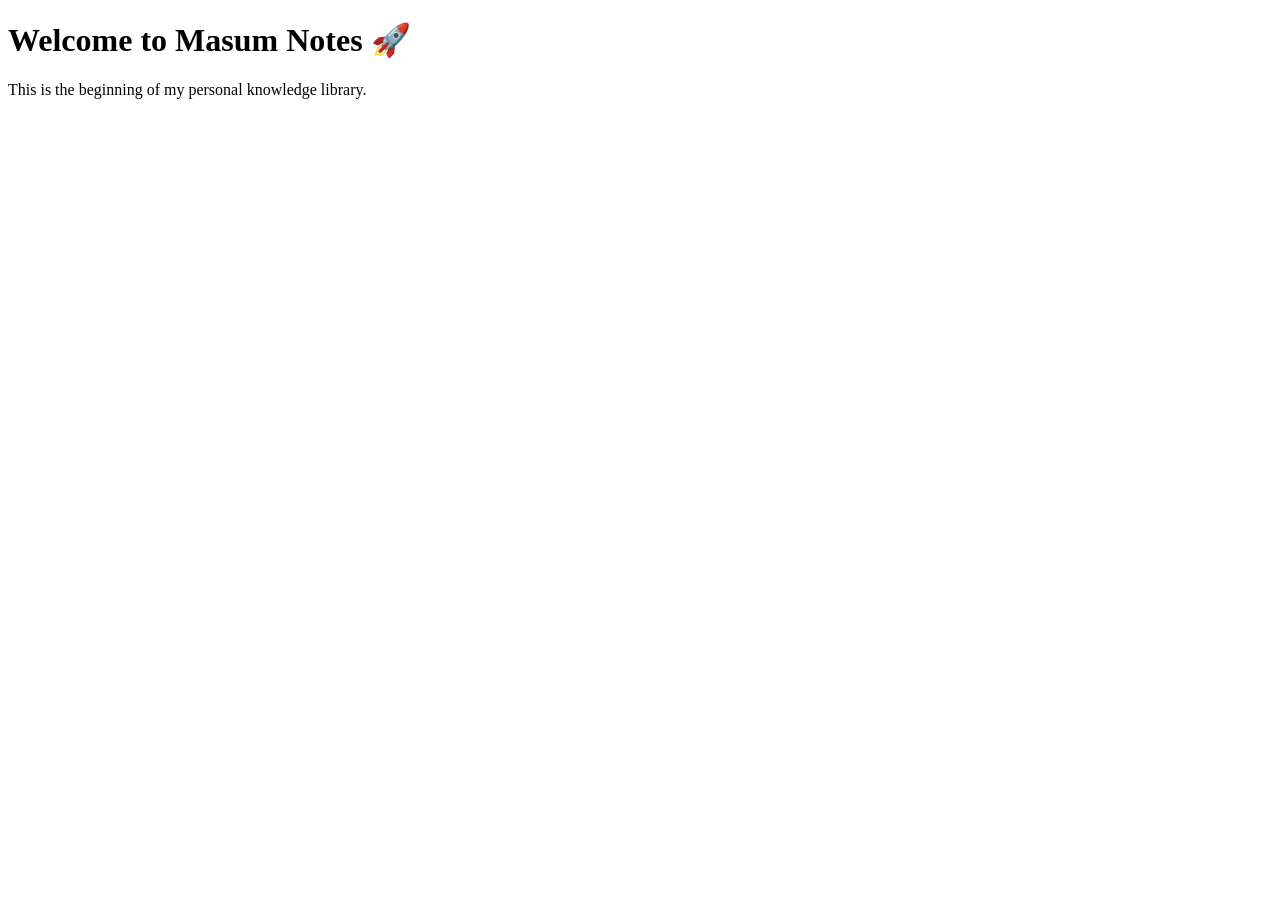
==== index.html @ 8c5583c9 "Add initial HTML structure for Masum Notes" ====
<!DOCTYPE html>
<html lang="en">
<head>
  <meta charset="UTF-8">
  <meta name="viewport" content="width=device-width, initial-scale=1.0">
  <title>Masum Notes</title>
</head>
<body>
  <h1>Welcome to Masum Notes 🚀</h1>
  <p>This is the beginning of my personal knowledge library.</p>
</body>
</html>
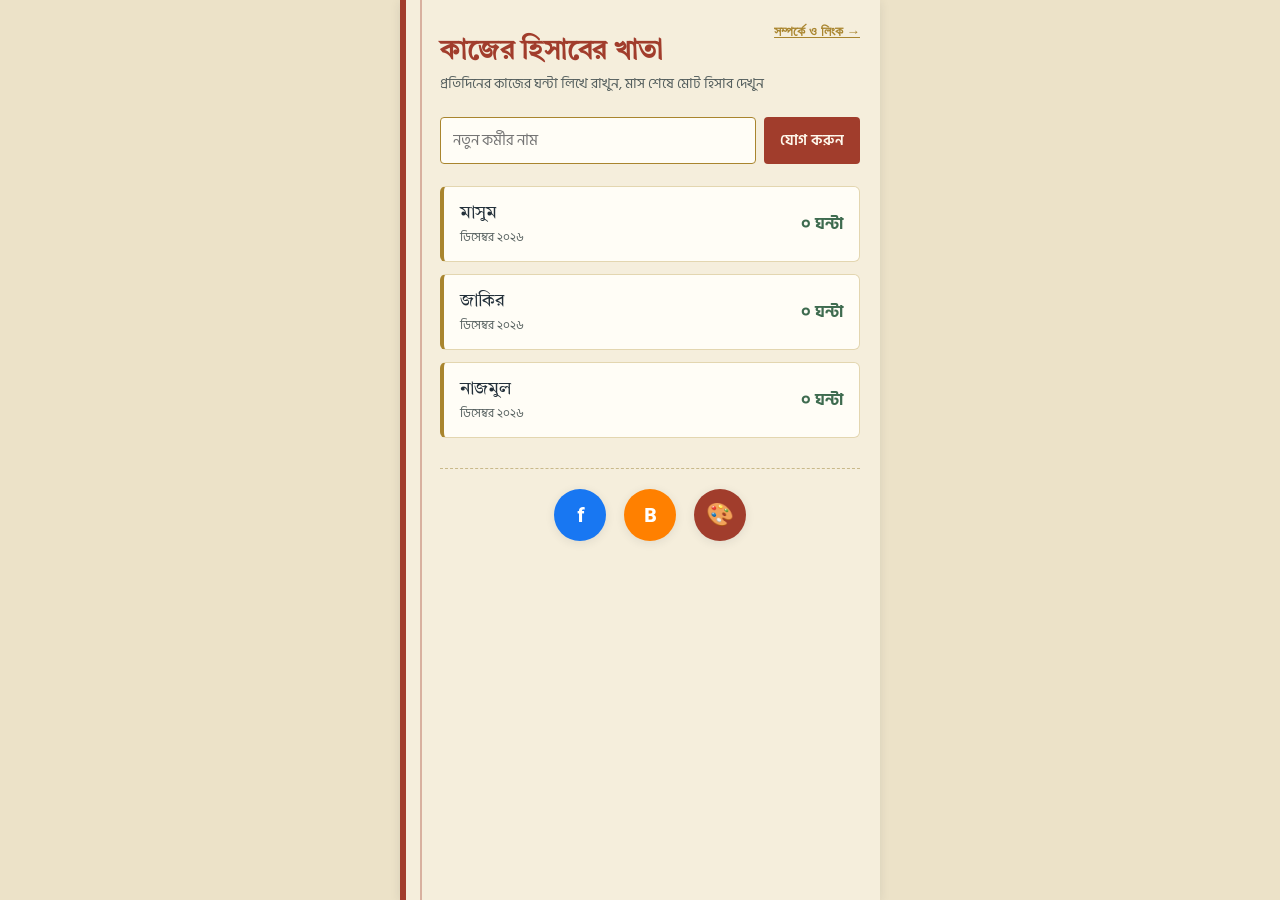
==== commit bae1fc8b: "My first website code।" ====
--- a/index.html
+++ b/index.html
@@ -1,12 +1,794 @@
 <!DOCTYPE html>
-<html lang="en">
+<html lang="bn">
 <head>
-  <meta charset="UTF-8">
-  <meta name="viewport" content="width=device-width, initial-scale=1.0">
-  <title>Masum Notes</title>
+<meta charset="UTF-8">
+<meta name="viewport" content="width=device-width, initial-scale=1.0">
+<title>কাজের হিসাবের খাতা</title>
+<link rel="preconnect" href="https://fonts.googleapis.com">
+<link href="https://fonts.googleapis.com/css2?family=Tiro+Bangla&family=Hind+Siliguri:wght@400;500;600;700&display=swap" rel="stylesheet">
+<style>
+  :root{
+    --paper: #F5EEDC;
+    --paper-dark: #ECE2C8;
+    --margin-red: #A13D2C;
+    --ink: #23303A;
+    --ink-soft: #56605F;
+    --gold: #A9852E;
+    --present: #3E6B4F;
+    --leave: #9A8F7A;
+    --card-shadow: 0 2px 10px rgba(35,48,58,0.10);
+  }
+  *{box-sizing:border-box;}
+  body{
+    margin:0;
+    background:var(--paper-dark);
+    font-family:'Hind Siliguri', sans-serif;
+    color:var(--ink);
+    min-height:100vh;
+  }
+  .page{
+    max-width:480px;
+    margin:0 auto;
+    min-height:100vh;
+    background:var(--paper);
+    position:relative;
+    padding:24px 20px 60px 34px;
+    border-left:6px solid var(--margin-red);
+    box-shadow:var(--card-shadow);
+  }
+  .page::before{
+    content:"";
+    position:absolute;
+    left:14px; top:0; bottom:0;
+    width:2px;
+    background:var(--margin-red);
+    opacity:0.35;
+  }
+  h1{
+    font-family:'Tiro Bangla', serif;
+    font-size:1.7rem;
+    color:var(--margin-red);
+    margin:0 0 2px 0;
+    letter-spacing:0.3px;
+  }
+  .subtitle{
+    font-size:0.85rem;
+    color:var(--ink-soft);
+    margin-bottom:22px;
+  }
+  .add-worker{
+    display:flex;
+    gap:8px;
+    margin-bottom:22px;
+  }
+  .add-worker input{
+    flex:1;
+    padding:10px 12px;
+    border:1px solid var(--gold);
+    border-radius:4px;
+    background:#fffdf6;
+    font-family:'Hind Siliguri', sans-serif;
+    font-size:0.95rem;
+    color:var(--ink);
+  }
+  .add-worker button, .primary-btn{
+    background:var(--margin-red);
+    color:#fff8ec;
+    border:none;
+    border-radius:4px;
+    padding:10px 16px;
+    font-family:'Hind Siliguri', sans-serif;
+    font-weight:600;
+    font-size:0.95rem;
+    cursor:pointer;
+  }
+  .add-worker button:active, .primary-btn:active{ opacity:0.85; }
+
+  .worker-card{
+    display:flex;
+    justify-content:space-between;
+    align-items:center;
+    background:#fffdf6;
+    border:1px solid #e3d6b0;
+    border-left:4px solid var(--gold);
+    border-radius:6px;
+    padding:14px 16px;
+    margin-bottom:12px;
+    cursor:pointer;
+  }
+  .worker-card .name{
+    font-family:'Tiro Bangla', serif;
+    font-size:1.15rem;
+    color:var(--ink);
+  }
+  .worker-card .total{
+    font-weight:700;
+    color:var(--present);
+    font-size:1rem;
+  }
+  .worker-card .month-label{
+    font-size:0.75rem;
+    color:var(--ink-soft);
+    display:block;
+    margin-top:2px;
+  }
+  .empty-note{
+    text-align:center;
+    color:var(--ink-soft);
+    font-size:0.9rem;
+    padding:30px 10px;
+    border:1px dashed #c9b98a;
+    border-radius:6px;
+  }
+
+  /* detail view */
+  .back-btn{
+    background:none;
+    border:none;
+    color:var(--margin-red);
+    font-size:0.9rem;
+    font-weight:600;
+    cursor:pointer;
+    padding:0 0 16px 0;
+  }
+  .detail-header{
+    font-family:'Tiro Bangla', serif;
+    font-size:1.5rem;
+    color:var(--ink);
+    margin-bottom:2px;
+  }
+  .stamp{
+    display:inline-block;
+    border:2px solid var(--present);
+    color:var(--present);
+    padding:8px 14px;
+    border-radius:6px;
+    font-weight:700;
+    font-size:1.05rem;
+    transform:rotate(-1.5deg);
+    margin:14px 0 22px 0;
+    background:rgba(62,107,79,0.06);
+  }
+  .entry-form{
+    display:flex;
+    gap:8px;
+    align-items:center;
+    margin-bottom:18px;
+    flex-wrap:wrap;
+    background:#fffdf6;
+    border:1px solid #e3d6b0;
+    padding:12px;
+    border-radius:6px;
+  }
+  .entry-form input[type="date"], .entry-form input[type="number"]{
+    padding:9px 10px;
+    border:1px solid var(--gold);
+    border-radius:4px;
+    font-family:'Hind Siliguri', sans-serif;
+    background:#fff;
+    font-size:0.9rem;
+  }
+  .entry-form input[type="number"]{ width:80px; }
+  .entry-form label{
+    display:flex;
+    align-items:center;
+    gap:5px;
+    font-size:0.85rem;
+    color:var(--ink-soft);
+  }
+  .entries-list{ list-style:none; padding:0; margin:0; }
+  .entries-list li{
+    display:flex;
+    justify-content:space-between;
+    align-items:center;
+    padding:10px 0;
+    border-bottom:1px dotted #c9b98a;
+    font-size:0.95rem;
+  }
+  .entries-list .date{ color:var(--ink-soft); }
+  .entries-list .hours{ font-weight:600; color:var(--present); }
+  .entries-list .leave-tag{ font-weight:600; color:var(--leave); font-style:italic; }
+  .del-btn{
+    background:none; border:none; color:#b1493c; font-size:0.8rem; cursor:pointer; margin-left:10px;
+  }
+  .month-nav{
+    display:flex; justify-content:space-between; align-items:center; margin-bottom:10px;
+  }
+  .month-nav button{
+    background:none; border:1px solid var(--gold); color:var(--gold); border-radius:4px; padding:4px 10px; cursor:pointer;
+  }
+  .month-nav span{ font-weight:600; }
+
+  .bulk-box{
+    background:#fffdf6;
+    border:1px solid #e3d6b0;
+    border-radius:6px;
+    padding:12px;
+    margin-bottom:18px;
+  }
+  .bulk-box summary{
+    cursor:pointer;
+    font-weight:600;
+    color:var(--gold);
+    font-size:0.9rem;
+  }
+  .bulk-box textarea{
+    width:100%;
+    min-height:110px;
+    margin-top:10px;
+    padding:10px;
+    border:1px solid var(--gold);
+    border-radius:4px;
+    font-family:'Hind Siliguri', sans-serif;
+    font-size:0.9rem;
+    resize:vertical;
+  }
+  .bulk-hint{
+    font-size:0.78rem;
+    color:var(--ink-soft);
+    margin:8px 0 10px 0;
+    line-height:1.5;
+  }
+  .bulk-result{
+    font-size:0.85rem;
+    margin-top:8px;
+    color:var(--present);
+  }
+
+  .top-links{
+    display:flex;
+    justify-content:flex-end;
+    margin-bottom:-6px;
+  }
+  .top-links button{
+    background:none;
+    border:none;
+    color:var(--gold);
+    font-size:0.85rem;
+    font-weight:600;
+    cursor:pointer;
+    text-decoration:underline;
+    padding:0;
+  }
+  .about-bio{
+    width:100%;
+    min-height:90px;
+    padding:10px;
+    border:1px solid var(--gold);
+    border-radius:4px;
+    font-family:'Hind Siliguri', sans-serif;
+    font-size:0.95rem;
+    resize:vertical;
+    margin-bottom:20px;
+    background:#fffdf6;
+  }
+  .link-row{
+    display:flex;
+    gap:8px;
+    align-items:center;
+    margin-bottom:10px;
+  }
+  .link-row input{
+    padding:9px 10px;
+    border:1px solid var(--gold);
+    border-radius:4px;
+    font-family:'Hind Siliguri', sans-serif;
+    font-size:0.9rem;
+    background:#fffdf6;
+  }
+  .link-row .label-input{ width:34%; }
+  .link-row .url-input{ flex:1; }
+  .link-list-view a{
+    display:block;
+    background:#fffdf6;
+    border:1px solid #e3d6b0;
+    border-left:4px solid var(--margin-red);
+    border-radius:6px;
+    padding:12px 14px;
+    margin-bottom:10px;
+    color:var(--ink);
+    text-decoration:none;
+    font-weight:600;
+  }
+  .section-title{
+    font-family:'Tiro Bangla', serif;
+    font-size:1.1rem;
+    color:var(--margin-red);
+    margin:22px 0 10px 0;
+  }
+  .profile-photo-wrap{
+    text-align:center;
+    margin-bottom:8px;
+  }
+  .profile-photo{
+    width:140px;
+    height:140px;
+    border-radius:50%;
+    object-fit:cover;
+    border:3px solid var(--gold);
+    box-shadow:var(--card-shadow);
+  }
+  .profile-photo-empty{
+    display:flex;
+    align-items:center;
+    justify-content:center;
+    color:var(--ink-soft);
+    font-size:0.85rem;
+    background:#eee3c4;
+  }
+
+  .quick-links{
+    display:flex;
+    justify-content:center;
+    gap:18px;
+    margin-top:30px;
+    padding-top:20px;
+    border-top:1px dashed #c9b98a;
+  }
+  .quick-links a{
+    display:flex;
+    align-items:center;
+    justify-content:center;
+    width:52px;
+    height:52px;
+    border-radius:50%;
+    color:#fff;
+    font-family:'Hind Siliguri', sans-serif;
+    font-weight:700;
+    font-size:1.3rem;
+    text-decoration:none;
+    box-shadow:var(--card-shadow);
+  }
+  .quick-links a.fb{ background:#1877F2; }
+  .quick-links a.blogger{ background:#FF8000; }
+  .quick-links a.art{ background:var(--margin-red); font-size:1.4rem; }
+</style>
 </head>
 <body>
-  <h1>Welcome to Masum Notes 🚀</h1>
-  <p>This is the beginning of my personal knowledge library.</p>
+<div class="page" id="app">লোড হচ্ছে...</div>
+
+<script>
+const bnDigits = ['০','১','২','৩','৪','৫','৬','৭','৮','৯'];
+function toBn(n){ return String(n).replace(/[0-9]/g, d => bnDigits[d]); }
+const bnMonths = ['জানুয়ারি','ফেব্রুয়ারি','মার্চ','এপ্রিল','মে','জুন','জুলাই','আগস্ট','সেপ্টেম্বর','অক্টোবর','নভেম্বর','ডিসেম্বর'];
+
+function fmtDate(iso){
+  const [y,m,d] = iso.split('-').map(Number);
+  return `${toBn(d)}/${toBn(m)}/${toBn(y)}`;
+}
+function monthKey(iso){ return iso.slice(0,7); } // YYYY-MM
+function monthLabel(key){
+  const [y,m] = key.split('-').map(Number);
+  return `${bnMonths[m-1]} ${toBn(y)}`;
+}
+
+const DEFAULT_PHOTO = "[data-uri]";
+
+let state = { workers: [], entries: {}, about: { bio: '', photo: '', links: [] } }; // entries[name] = [{date, hours, leave}]
+let view = { screen:'list', worker:null, month:null };
+
+const STORAGE_KEY = 'worklog-data';
+
+function loadData(){
+  try{
+    const raw = localStorage.getItem(STORAGE_KEY);
+    if(raw){
+      state = JSON.parse(raw);
+      if(!state.about) state.about = { bio:'', photo:'', links:[] };
+      if(state.about.photo === undefined) state.about.photo = '';
+    } else {
+      seedInitialData();
+      saveData();
+    }
+  }catch(e){
+    seedInitialData();
+    saveData();
+  }
+  render();
+}
+
+function saveData(){
+  try{
+    localStorage.setItem(STORAGE_KEY, JSON.stringify(state));
+  }catch(e){
+    console.error('সংরক্ষণ ব্যর্থ হয়েছে', e);
+    alert('ডেটা সেভ করা যায়নি। ব্রাউজারের স্টোরেজ পূর্ণ বা বন্ধ থাকতে পারে।');
+  }
+}
+
+const bnToLatinDigit = {'০':'0','১':'1','২':'2','৩':'3','৪':'4','৫':'5','৬':'6','৭':'7','৮':'8','৯':'9'};
+function toLatinDigits(s){ return s.replace(/[০-৯]/g, d => bnToLatinDigit[d]); }
+
+function parseBulkText(text){
+  const lines = text.split('\n');
+  const results = [];
+  const skipped = [];
+  for(let raw of lines){
+    const line = raw.trim();
+    if(!line) continue;
+    const converted = toLatinDigits(line);
+    const dm = converted.match(/(\d{1,2})[\/\-.](\d{1,2})[\/\-.](\d{4})/);
+    if(!dm){ skipped.push(line); continue; }
+    const [full, d, m, y] = dm;
+    const iso = `${y}-${String(m).padStart(2,'0')}-${String(d).padStart(2,'0')}`;
+    let rest = converted.slice(dm.index + full.length).trim();
+    rest = rest.replace(/^[=:\-]\s*/, '').trim();
+    const isLeave = /❌|ছুটি|leave/i.test(line) || rest === '';
+    if(isLeave){
+      results.push({date: iso, hours: 0, leave: true});
+    } else {
+      const num = parseFloat(rest);
+      if(!isNaN(num)){
+        results.push({date: iso, hours: num, leave: false});
+      } else {
+        skipped.push(line);
+      }
+    }
+  }
+  return { results, skipped };
+}
+
+function seedInitialData(){
+  state = {
+    workers: ['মাসুম','জাকির','নাজমুল'],
+    entries: {
+      'মাসুম': [
+        {date:'2026-07-03', hours:10, leave:false},
+        {date:'2026-07-04', hours:12, leave:false},
+        {date:'2026-07-05', hours:12, leave:false}
+      ],
+      'জাকির': [
+        {date:'2026-07-03', hours:10, leave:false},
+        {date:'2026-07-04', hours:12, leave:false},
+        {date:'2026-07-05', hours:12, leave:false}
+      ],
+      'নাজমুল': [
+        {date:'2026-07-02', hours:4, leave:false},
+        {date:'2026-07-03', hours:0, leave:true},
+        {date:'2026-07-04', hours:12, leave:false}
+      ]
+    },
+    about: {
+      bio: 'আমি মাসুম — লেখক ও কনটেন্ট ক্রিয়েটর। এখানে আমার বই, ব্লগ আর সোশ্যাল মিডিয়ার লিংক পাবেন।',
+      photo: DEFAULT_PHOTO,
+      links: [
+        { label: 'ফেসবুক', url: 'https://www.facebook.com/share/1CyKkKqS7v/' },
+        { label: 'ইনস্টাগ্রাম', url: '' },
+        { label: 'ইউটিউব', url: '' },
+        { label: 'মিডিয়াম', url: '' },
+        { label: 'থ্রেডস', url: '' },
+        { label: 'টাম্বলার', url: '' },
+        { label: 'ব্লগার', url: 'https://masumbillah171.blogspot.com' },
+        { label: 'আর্ট ব্লগ', url: 'https://masumonthego.art.blog/' }
+      ]
+    }
+  };
+}
+
+function currentMonthKeyDefault(){
+  const d = new Date();
+  return d.toISOString().slice(0,7);
+}
+
+function totalForMonth(name, mKey){
+  const list = state.entries[name] || [];
+  return list.filter(e => !e.leave && monthKey(e.date) === mKey)
+             .reduce((sum,e) => sum + Number(e.hours||0), 0);
+}
+
+function allMonthsForWorker(name){
+  const list = state.entries[name] || [];
+  const set = new Set(list.map(e => monthKey(e.date)));
+  set.add(currentMonthKeyDefault());
+  return Array.from(set).sort();
+}
+
+function render(){
+  const app = document.getElementById('app');
+  if(view.screen === 'list'){
+    app.innerHTML = renderList();
+    bindListEvents();
+  } else if(view.screen === 'about'){
+    app.innerHTML = renderAbout();
+    bindAboutEvents();
+  } else {
+    app.innerHTML = renderDetail();
+    bindDetailEvents();
+  }
+}
+
+function renderList(){
+  const mKey = currentMonthKeyDefault();
+  let cards = state.workers.map(name => {
+    const total = totalForMonth(name, mKey);
+    return `<div class="worker-card" data-name="${escapeHtml(name)}">
+      <div>
+        <div class="name">${escapeHtml(name)}</div>
+        <span class="month-label">${monthLabel(mKey)}</span>
+      </div>
+      <div class="total">${toBn(total)} ঘন্টা</div>
+    </div>`;
+  }).join('');
+  if(state.workers.length === 0){
+    cards = `<div class="empty-note">এখনো কোনো কর্মী যোগ করা হয়নি। নিচে নাম লিখে যোগ করুন।</div>`;
+  }
+  return `
+    <div class="top-links"><button id="goAboutBtn">সম্পর্কে ও লিংক →</button></div>
+    <h1>কাজের হিসাবের খাতা</h1>
+    <div class="subtitle">প্রতিদিনের কাজের ঘন্টা লিখে রাখুন, মাস শেষে মোট হিসাব দেখুন</div>
+    <div class="add-worker">
+      <input type="text" id="newWorkerName" placeholder="নতুন কর্মীর নাম">
+      <button id="addWorkerBtn">যোগ করুন</button>
+    </div>
+    ${cards}
+    <div class="quick-links">
+      <a class="fb" href="https://www.facebook.com/share/1CyKkKqS7v/" target="_blank" rel="noopener" title="ফেসবুক">f</a>
+      <a class="blogger" href="https://masumbillah171.blogspot.com" target="_blank" rel="noopener" title="ব্লগার">B</a>
+      <a class="art" href="https://masumonthego.art.blog/" target="_blank" rel="noopener" title="আর্ট ব্লগ">🎨</a>
+    </div>
+  `;
+}
+
+function renderDetail(){
+  const name = view.worker;
+  const months = allMonthsForWorker(name);
+  const mKey = view.month || currentMonthKeyDefault();
+  const idx = months.indexOf(mKey);
+  const total = totalForMonth(name, mKey);
+  const entries = (state.entries[name]||[])
+    .filter(e => monthKey(e.date) === mKey)
+    .sort((a,b) => b.date.localeCompare(a.date));
+
+  const rows = entries.map((e, i) => {
+    const originalIdx = (state.entries[name]||[]).indexOf(e);
+    return `<li>
+      <span class="date">${fmtDate(e.date)}</span>
+      ${e.leave
+        ? `<span class="leave-tag">ছুটি</span>`
+        : `<span class="hours">${toBn(e.hours)} ঘন্টা</span>`}
+      <button class="del-btn" data-idx="${originalIdx}">✕</button>
+    </li>`;
+  }).join('') || `<div class="empty-note">এই মাসে কোনো এন্ট্রি নেই</div>`;
+
+  const prevDisabled = idx <= 0 ? 'disabled' : '';
+  const nextDisabled = idx >= months.length-1 ? 'disabled' : '';
+
+  return `
+    <button class="back-btn" id="backBtn">← সব কর্মী</button>
+    <div class="detail-header">${escapeHtml(name)}</div>
+    <div class="month-nav">
+      <button id="prevMonth" ${prevDisabled}>‹</button>
+      <span>${monthLabel(mKey)}</span>
+      <button id="nextMonth" ${nextDisabled}>›</button>
+    </div>
+    <div class="stamp">মোট = ${toBn(total)} ঘন্টা</div>
+    <div style="margin:-10px 0 20px 0;">
+      <a href="https://canva.link/3evzxqp7ef0y0p0" target="_blank" rel="noopener" class="primary-btn" style="display:inline-block;text-decoration:none;">গত মাসে হিসাব দেখুন</a>
+    </div>
+
+    <div class="entry-form">
+      <input type="date" id="entryDate" value="${mKey}-01">
+      <input type="number" id="entryHours" min="0" step="0.5" placeholder="ঘন্টা">
+      <label><input type="checkbox" id="entryLeave"> ছুটি</label>
+      <button class="primary-btn" id="addEntryBtn">যোগ করুন</button>
+    </div>
+
+    <details class="bulk-box">
+      <summary>আগের অনেক দিনের হিসাব একসাথে বসান</summary>
+      <div class="bulk-hint">
+        প্রতি লাইনে একটা তারিখ লিখুন, এভাবে:<br>
+        ৩/৭/২০২৬=১০ &nbsp; অথবা &nbsp; ৪/৭/২০২৬ ❌ (ছুটি হলে)
+      </div>
+      <textarea id="bulkText" placeholder="১/৭/২০২৬❌
+২/৭/২০২৬❌
+৩/৭/২০২৬=১০
+৪/৭/২০২৬=১২"></textarea>
+      <button class="primary-btn" id="bulkAddBtn" style="margin-top:10px;">সব একসাথে যোগ করুন</button>
+      <div class="bulk-result" id="bulkResult"></div>
+    </details>
+
+    <ul class="entries-list">${rows}</ul>
+  `;
+}
+
+function escapeHtml(s){
+  return s.replace(/[&<>"']/g, c => ({'&':'&amp;','<':'&lt;','>':'&gt;','"':'&quot;',"'":'&#39;'}[c]));
+}
+
+function renderAbout(){
+  const about = state.about || { bio:'', links:[] };
+  const linkRows = about.links.map((l, i) => `
+    <div class="link-row" data-idx="${i}">
+      <input type="text" class="label-input" value="${escapeHtml(l.label)}" placeholder="নাম (যেমন: ফেসবুক)">
+      <input type="text" class="url-input" value="${escapeHtml(l.url)}" placeholder="https://...">
+      <button class="del-btn" data-idx="${i}">✕</button>
+    </div>
+  `).join('');
+
+  const publicLinks = about.links.filter(l => l.url && l.url.trim()).map(l =>
+    `<a href="${escapeHtml(l.url)}" target="_blank" rel="noopener">${escapeHtml(l.label)}</a>`
+  ).join('') || `<div class="empty-note">এখনো কোনো লিংক যোগ করা হয়নি।</div>`;
+
+  return `
+    <button class="back-btn" id="backBtn">← ফিরে যাও</button>
+    <div class="detail-header">সম্পর্কে ও লিংক</div>
+
+    <div class="profile-photo-wrap">
+      ${about.photo ? `<img src="${about.photo}" class="profile-photo" alt="প্রোফাইল ছবি">` : `<div class="profile-photo profile-photo-empty">ছবি নেই</div>`}
+      <input type="file" id="photoInput" accept="image/*" style="display:none;">
+      <button class="primary-btn" id="changePhotoBtn" style="margin-top:10px;">ছবি পরিবর্তন করুন</button>
+    </div>
+
+    <div class="section-title">নিজের সম্পর্কে</div>
+    <textarea class="about-bio" id="bioText" placeholder="নিজের সম্পর্কে ছোট্ট পরিচিতি লিখুন...">${escapeHtml(about.bio)}</textarea>
+
+    <div class="section-title">লিংকসমূহ (এডিট করুন)</div>
+    <div id="linkRows">${linkRows}</div>
+    <button class="primary-btn" id="addLinkBtn" style="margin-bottom:20px;">নতুন লিংক যোগ করুন</button>
+    <button class="primary-btn" id="saveAboutBtn" style="background:var(--present);margin-bottom:26px;">সেভ করুন</button>
+
+    <div class="section-title">ভিজিটর যা দেখবে</div>
+    <div class="link-list-view">${publicLinks}</div>
+  `;
+}
+
+function bindAboutEvents(){
+  document.getElementById('backBtn').onclick = () => {
+    view.screen = 'list';
+    safeHistory(() => history.pushState({screen:'list'}, '', '#'));
+    render();
+  };
+  document.getElementById('changePhotoBtn').onclick = () => {
+    document.getElementById('photoInput').click();
+  };
+  document.getElementById('photoInput').onchange = (e) => {
+    const file = e.target.files[0];
+    if(!file) return;
+    const reader = new FileReader();
+    reader.onload = async () => {
+      state.about.photo = reader.result;
+      await saveData();
+      render();
+    };
+    reader.readAsDataURL(file);
+  };
+  document.getElementById('addLinkBtn').onclick = () => {
+    if(!state.about) state.about = { bio:'', links:[] };
+    state.about.links.push({ label:'', url:'' });
+    render();
+  };
+  document.querySelectorAll('#linkRows .del-btn').forEach(btn => {
+    btn.onclick = () => {
+      const i = Number(btn.dataset.idx);
+      state.about.links.splice(i,1);
+      render();
+    };
+  });
+  document.getElementById('saveAboutBtn').onclick = async () => {
+    const bio = document.getElementById('bioText').value;
+    const rows = document.querySelectorAll('#linkRows .link-row');
+    const links = Array.from(rows).map(row => ({
+      label: row.querySelector('.label-input').value.trim(),
+      url: row.querySelector('.url-input').value.trim()
+    }));
+    state.about = { bio, links };
+    await saveData();
+    render();
+  };
+}
+
+function bindListEvents(){
+  document.getElementById('goAboutBtn').onclick = () => {
+    view.screen = 'about';
+    safeHistory(() => history.pushState({screen:'about'}, '', '#about'));
+    render();
+  };
+  document.getElementById('addWorkerBtn').onclick = async () => {
+    const input = document.getElementById('newWorkerName');
+    const name = input.value.trim();
+    if(!name) return;
+    if(!state.workers.includes(name)){
+      state.workers.push(name);
+      state.entries[name] = [];
+      await saveData();
+      render();
+    }
+    input.value = '';
+  };
+  document.querySelectorAll('.worker-card').forEach(card => {
+    card.onclick = () => {
+      view.screen = 'detail';
+      view.worker = card.dataset.name;
+      view.month = currentMonthKeyDefault();
+      safeHistory(() => history.pushState({screen:'detail', worker: view.worker, month: view.month}, '', '#'+encodeURIComponent(view.worker)));
+      render();
+    };
+  });
+}
+
+function bindDetailEvents(){
+  document.getElementById('backBtn').onclick = () => {
+    view.screen = 'list';
+    safeHistory(() => history.pushState({screen:'list'}, '', '#'));
+    render();
+  };
+  const months = allMonthsForWorker(view.worker);
+  const mKey = view.month || currentMonthKeyDefault();
+  const idx = months.indexOf(mKey);
+
+  const prevBtn = document.getElementById('prevMonth');
+  const nextBtn = document.getElementById('nextMonth');
+  if(prevBtn) prevBtn.onclick = () => { if(idx>0){ view.month = months[idx-1]; render(); } };
+  if(nextBtn) nextBtn.onclick = () => { if(idx<months.length-1){ view.month = months[idx+1]; render(); } };
+
+  document.getElementById('addEntryBtn').onclick = async () => {
+    const date = document.getElementById('entryDate').value;
+    const hoursVal = document.getElementById('entryHours').value;
+    const isLeave = document.getElementById('entryLeave').checked;
+    if(!date) return;
+    if(!isLeave && (hoursVal === '' || isNaN(Number(hoursVal)))) return;
+    const name = view.worker;
+    if(!state.entries[name]) state.entries[name] = [];
+    // remove existing entry for same date, then add new
+    state.entries[name] = state.entries[name].filter(e => e.date !== date);
+    state.entries[name].push({ date, hours: isLeave ? 0 : Number(hoursVal), leave: isLeave });
+    view.month = monthKey(date);
+    await saveData();
+    render();
+  };
+
+  document.getElementById('bulkAddBtn').onclick = async () => {
+    const text = document.getElementById('bulkText').value;
+    const { results, skipped } = parseBulkText(text);
+    const name = view.worker;
+    if(!state.entries[name]) state.entries[name] = [];
+    results.forEach(r => {
+      state.entries[name] = state.entries[name].filter(e => e.date !== r.date);
+      state.entries[name].push(r);
+    });
+    if(results.length){
+      await saveData();
+    }
+    const resultBox = document.getElementById('bulkResult');
+    let msg = `${toBn(results.length)}টি এন্ট্রি যোগ হয়েছে।`;
+    if(skipped.length){
+      msg += ` ${toBn(skipped.length)}টি লাইন বোঝা যায়নি, দেখে নিন।`;
+    }
+    resultBox.textContent = msg;
+    if(results.length){
+      setTimeout(() => { render(); }, 600);
+    }
+  };
+
+  document.querySelectorAll('.del-btn').forEach(btn => {
+    btn.onclick = async () => {
+      const i = Number(btn.dataset.idx);
+      state.entries[view.worker].splice(i,1);
+      await saveData();
+      render();
+    };
+  });
+}
+
+function safeHistory(action){
+  try{ action(); }catch(e){ /* history API restricted in this environment; ignore */ }
+}
+
+window.addEventListener('popstate', (e) => {
+  if(e.state && e.state.screen === 'detail'){
+    view.screen = 'detail';
+    view.worker = e.state.worker;
+    view.month = e.state.month || currentMonthKeyDefault();
+  } else if(e.state && e.state.screen === 'about'){
+    view.screen = 'about';
+  } else {
+    view.screen = 'list';
+  }
+  render();
+});
+
+safeHistory(() => history.replaceState({screen:'list'}, '', '#'));
+loadData();
+</script>
 </body>
 </html>
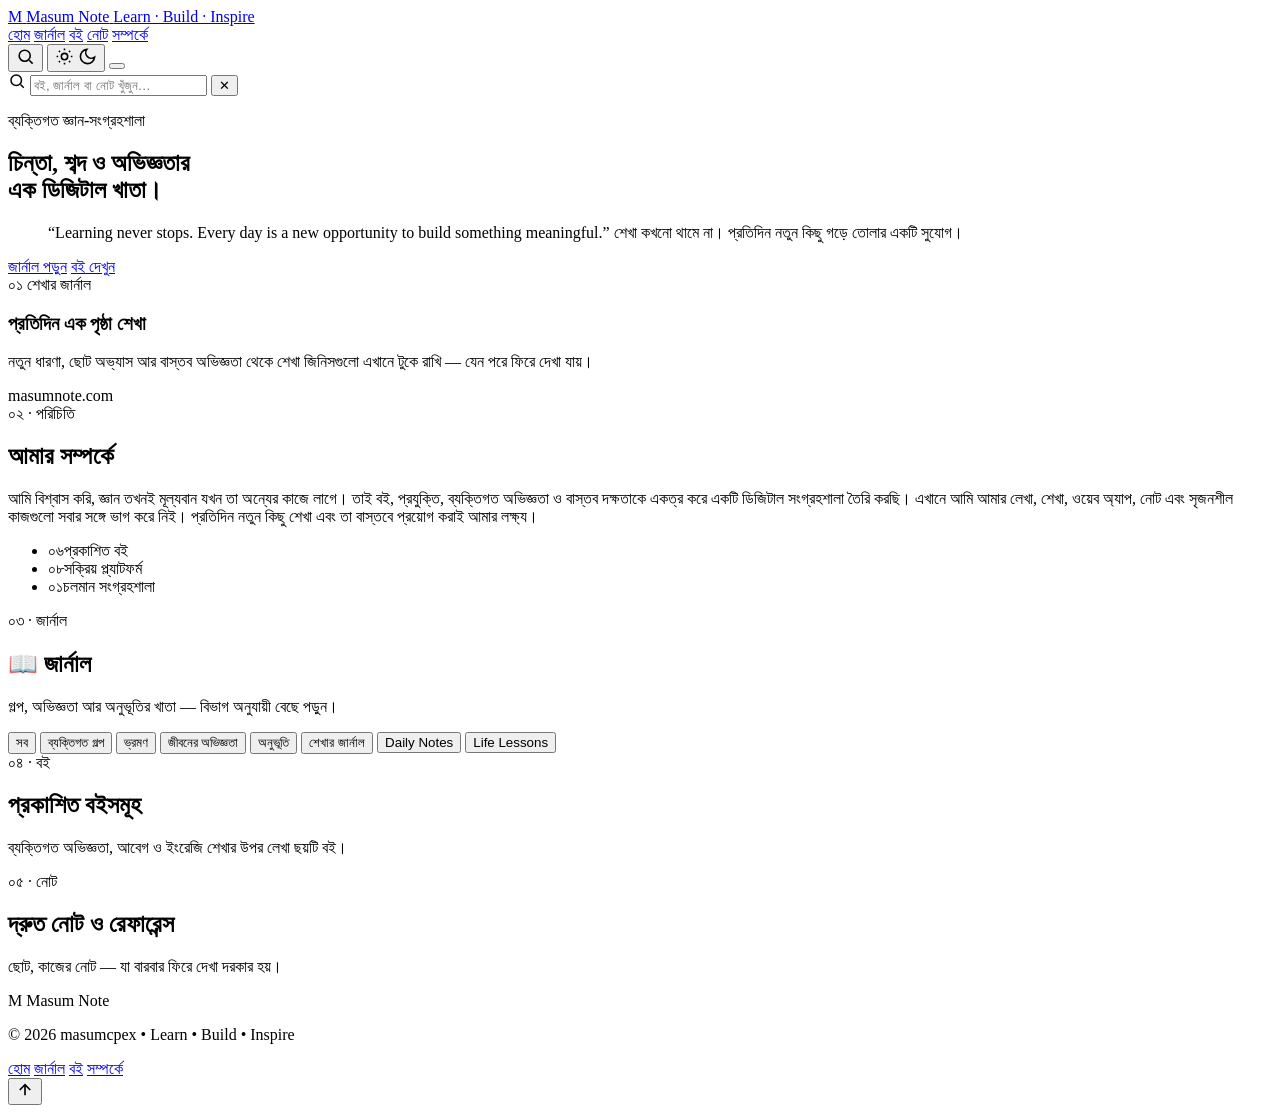
==== commit f6f2e732: "Update print statement from 'Hello' to 'Goodbye'" ====
--- a/index.html
+++ b/index.html
@@ -1,794 +1,194 @@
 <!DOCTYPE html>
 <html lang="bn">
 <head>
-<meta charset="UTF-8">
-<meta name="viewport" content="width=device-width, initial-scale=1.0">
-<title>কাজের হিসাবের খাতা</title>
-<link rel="preconnect" href="https://fonts.googleapis.com">
-<link href="https://fonts.googleapis.com/css2?family=Tiro+Bangla&family=Hind+Siliguri:wght@400;500;600;700&display=swap" rel="stylesheet">
-<style>
-  :root{
-    --paper: #F5EEDC;
-    --paper-dark: #ECE2C8;
-    --margin-red: #A13D2C;
-    --ink: #23303A;
-    --ink-soft: #56605F;
-    --gold: #A9852E;
-    --present: #3E6B4F;
-    --leave: #9A8F7A;
-    --card-shadow: 0 2px 10px rgba(35,48,58,0.10);
-  }
-  *{box-sizing:border-box;}
-  body{
-    margin:0;
-    background:var(--paper-dark);
-    font-family:'Hind Siliguri', sans-serif;
-    color:var(--ink);
-    min-height:100vh;
-  }
-  .page{
-    max-width:480px;
-    margin:0 auto;
-    min-height:100vh;
-    background:var(--paper);
-    position:relative;
-    padding:24px 20px 60px 34px;
-    border-left:6px solid var(--margin-red);
-    box-shadow:var(--card-shadow);
-  }
-  .page::before{
-    content:"";
-    position:absolute;
-    left:14px; top:0; bottom:0;
-    width:2px;
-    background:var(--margin-red);
-    opacity:0.35;
-  }
-  h1{
-    font-family:'Tiro Bangla', serif;
-    font-size:1.7rem;
-    color:var(--margin-red);
-    margin:0 0 2px 0;
-    letter-spacing:0.3px;
-  }
-  .subtitle{
-    font-size:0.85rem;
-    color:var(--ink-soft);
-    margin-bottom:22px;
-  }
-  .add-worker{
-    display:flex;
-    gap:8px;
-    margin-bottom:22px;
-  }
-  .add-worker input{
-    flex:1;
-    padding:10px 12px;
-    border:1px solid var(--gold);
-    border-radius:4px;
-    background:#fffdf6;
-    font-family:'Hind Siliguri', sans-serif;
-    font-size:0.95rem;
-    color:var(--ink);
-  }
-  .add-worker button, .primary-btn{
-    background:var(--margin-red);
-    color:#fff8ec;
-    border:none;
-    border-radius:4px;
-    padding:10px 16px;
-    font-family:'Hind Siliguri', sans-serif;
-    font-weight:600;
-    font-size:0.95rem;
-    cursor:pointer;
-  }
-  .add-worker button:active, .primary-btn:active{ opacity:0.85; }
+<meta charset="UTF-8" />
+<meta name="viewport" content="width=device-width, initial-scale=1.0" />
+<title>Masum Note — ব্যক্তিগত জ্ঞান-সংগ্রহশালা</title>
+<meta name="description" content="Masum Note — একটি ব্যক্তিগত ডিজিটাল সংগ্রহশালা: জার্নাল, বই, নোট ও জীবনের শিক্ষা।" />
 
-  .worker-card{
-    display:flex;
-    justify-content:space-between;
-    align-items:center;
-    background:#fffdf6;
-    border:1px solid #e3d6b0;
-    border-left:4px solid var(--gold);
-    border-radius:6px;
-    padding:14px 16px;
-    margin-bottom:12px;
-    cursor:pointer;
-  }
-  .worker-card .name{
-    font-family:'Tiro Bangla', serif;
-    font-size:1.15rem;
-    color:var(--ink);
-  }
-  .worker-card .total{
-    font-weight:700;
-    color:var(--present);
-    font-size:1rem;
-  }
-  .worker-card .month-label{
-    font-size:0.75rem;
-    color:var(--ink-soft);
-    display:block;
-    margin-top:2px;
-  }
-  .empty-note{
-    text-align:center;
-    color:var(--ink-soft);
-    font-size:0.9rem;
-    padding:30px 10px;
-    border:1px dashed #c9b98a;
-    border-radius:6px;
-  }
+<link rel="preconnect" href="https://fonts.googleapis.com" />
+<link rel="preconnect" href="https://fonts.gstatic.com" crossorigin />
+<link href="https://fonts.googleapis.com/css2?family=Fraunces:ital,opsz,wght@0,9..144,400;0,9..144,600;1,9..144,500&family=Noto+Serif+Bengali:wght@400;600;700&family=Inter:wght@400;500;600&family=JetBrains+Mono:wght@400;500&display=swap" rel="stylesheet" />
 
-  /* detail view */
-  .back-btn{
-    background:none;
-    border:none;
-    color:var(--margin-red);
-    font-size:0.9rem;
-    font-weight:600;
-    cursor:pointer;
-    padding:0 0 16px 0;
-  }
-  .detail-header{
-    font-family:'Tiro Bangla', serif;
-    font-size:1.5rem;
-    color:var(--ink);
-    margin-bottom:2px;
-  }
-  .stamp{
-    display:inline-block;
-    border:2px solid var(--present);
-    color:var(--present);
-    padding:8px 14px;
-    border-radius:6px;
-    font-weight:700;
-    font-size:1.05rem;
-    transform:rotate(-1.5deg);
-    margin:14px 0 22px 0;
-    background:rgba(62,107,79,0.06);
-  }
-  .entry-form{
-    display:flex;
-    gap:8px;
-    align-items:center;
-    margin-bottom:18px;
-    flex-wrap:wrap;
-    background:#fffdf6;
-    border:1px solid #e3d6b0;
-    padding:12px;
-    border-radius:6px;
-  }
-  .entry-form input[type="date"], .entry-form input[type="number"]{
-    padding:9px 10px;
-    border:1px solid var(--gold);
-    border-radius:4px;
-    font-family:'Hind Siliguri', sans-serif;
-    background:#fff;
-    font-size:0.9rem;
-  }
-  .entry-form input[type="number"]{ width:80px; }
-  .entry-form label{
-    display:flex;
-    align-items:center;
-    gap:5px;
-    font-size:0.85rem;
-    color:var(--ink-soft);
-  }
-  .entries-list{ list-style:none; padding:0; margin:0; }
-  .entries-list li{
-    display:flex;
-    justify-content:space-between;
-    align-items:center;
-    padding:10px 0;
-    border-bottom:1px dotted #c9b98a;
-    font-size:0.95rem;
-  }
-  .entries-list .date{ color:var(--ink-soft); }
-  .entries-list .hours{ font-weight:600; color:var(--present); }
-  .entries-list .leave-tag{ font-weight:600; color:var(--leave); font-style:italic; }
-  .del-btn{
-    background:none; border:none; color:#b1493c; font-size:0.8rem; cursor:pointer; margin-left:10px;
-  }
-  .month-nav{
-    display:flex; justify-content:space-between; align-items:center; margin-bottom:10px;
-  }
-  .month-nav button{
-    background:none; border:1px solid var(--gold); color:var(--gold); border-radius:4px; padding:4px 10px; cursor:pointer;
-  }
-  .month-nav span{ font-weight:600; }
+<link rel="stylesheet" href="css/style.css" />
+</head>
+<body data-theme="dark">
 
-  .bulk-box{
-    background:#fffdf6;
-    border:1px solid #e3d6b0;
-    border-radius:6px;
-    padding:12px;
-    margin-bottom:18px;
-  }
-  .bulk-box summary{
-    cursor:pointer;
-    font-weight:600;
-    color:var(--gold);
-    font-size:0.9rem;
-  }
-  .bulk-box textarea{
-    width:100%;
-    min-height:110px;
-    margin-top:10px;
-    padding:10px;
-    border:1px solid var(--gold);
-    border-radius:4px;
-    font-family:'Hind Siliguri', sans-serif;
-    font-size:0.9rem;
-    resize:vertical;
-  }
-  .bulk-hint{
-    font-size:0.78rem;
-    color:var(--ink-soft);
-    margin:8px 0 10px 0;
-    line-height:1.5;
-  }
-  .bulk-result{
-    font-size:0.85rem;
-    margin-top:8px;
-    color:var(--present);
-  }
+  <!-- ================= HEADER ================= -->
+  <header class="site-header" id="siteHeader">
+    <div class="header-inner">
+      <a href="#home" class="brand" aria-label="Masum Note — হোম">
+        <span class="brand-mark" aria-hidden="true">M</span>
+        <span class="brand-text">
+          <span class="brand-name">Masum Note</span>
+          <span class="brand-tag">Learn · Build · Inspire</span>
+        </span>
+      </a>
 
-  .top-links{
-    display:flex;
-    justify-content:flex-end;
-    margin-bottom:-6px;
-  }
-  .top-links button{
-    background:none;
-    border:none;
-    color:var(--gold);
-    font-size:0.85rem;
-    font-weight:600;
-    cursor:pointer;
-    text-decoration:underline;
-    padding:0;
-  }
-  .about-bio{
-    width:100%;
-    min-height:90px;
-    padding:10px;
-    border:1px solid var(--gold);
-    border-radius:4px;
-    font-family:'Hind Siliguri', sans-serif;
-    font-size:0.95rem;
-    resize:vertical;
-    margin-bottom:20px;
-    background:#fffdf6;
-  }
-  .link-row{
-    display:flex;
-    gap:8px;
-    align-items:center;
-    margin-bottom:10px;
-  }
-  .link-row input{
-    padding:9px 10px;
-    border:1px solid var(--gold);
-    border-radius:4px;
-    font-family:'Hind Siliguri', sans-serif;
-    font-size:0.9rem;
-    background:#fffdf6;
-  }
-  .link-row .label-input{ width:34%; }
-  .link-row .url-input{ flex:1; }
-  .link-list-view a{
-    display:block;
-    background:#fffdf6;
-    border:1px solid #e3d6b0;
-    border-left:4px solid var(--margin-red);
-    border-radius:6px;
-    padding:12px 14px;
-    margin-bottom:10px;
-    color:var(--ink);
-    text-decoration:none;
-    font-weight:600;
-  }
-  .section-title{
-    font-family:'Tiro Bangla', serif;
-    font-size:1.1rem;
-    color:var(--margin-red);
-    margin:22px 0 10px 0;
-  }
-  .profile-photo-wrap{
-    text-align:center;
-    margin-bottom:8px;
-  }
-  .profile-photo{
-    width:140px;
-    height:140px;
-    border-radius:50%;
-    object-fit:cover;
-    border:3px solid var(--gold);
-    box-shadow:var(--card-shadow);
-  }
-  .profile-photo-empty{
-    display:flex;
-    align-items:center;
-    justify-content:center;
-    color:var(--ink-soft);
-    font-size:0.85rem;
-    background:#eee3c4;
-  }
+      <nav class="main-nav" id="mainNav" aria-label="প্রধান মেনু">
+        <a href="#home" class="nav-link">হোম</a>
+        <a href="#journal" class="nav-link">জার্নাল</a>
+        <a href="#books" class="nav-link">বই</a>
+        <a href="#notes" class="nav-link">নোট</a>
+        <a href="#about" class="nav-link">সম্পর্কে</a>
+      </nav>
 
-  .quick-links{
-    display:flex;
-    justify-content:center;
-    gap:18px;
-    margin-top:30px;
-    padding-top:20px;
-    border-top:1px dashed #c9b98a;
-  }
-  .quick-links a{
-    display:flex;
-    align-items:center;
-    justify-content:center;
-    width:52px;
-    height:52px;
-    border-radius:50%;
-    color:#fff;
-    font-family:'Hind Siliguri', sans-serif;
-    font-weight:700;
-    font-size:1.3rem;
-    text-decoration:none;
-    box-shadow:var(--card-shadow);
-  }
-  .quick-links a.fb{ background:#1877F2; }
-  .quick-links a.blogger{ background:#FF8000; }
-  .quick-links a.art{ background:var(--margin-red); font-size:1.4rem; }
-</style>
-</head>
-<body>
-<div class="page" id="app">লোড হচ্ছে...</div>
-
-<script>
-const bnDigits = ['০','১','২','৩','৪','৫','৬','৭','৮','৯'];
-function toBn(n){ return String(n).replace(/[0-9]/g, d => bnDigits[d]); }
-const bnMonths = ['জানুয়ারি','ফেব্রুয়ারি','মার্চ','এপ্রিল','মে','জুন','জুলাই','আগস্ট','সেপ্টেম্বর','অক্টোবর','নভেম্বর','ডিসেম্বর'];
-
-function fmtDate(iso){
-  const [y,m,d] = iso.split('-').map(Number);
-  return `${toBn(d)}/${toBn(m)}/${toBn(y)}`;
-}
-function monthKey(iso){ return iso.slice(0,7); } // YYYY-MM
-function monthLabel(key){
-  const [y,m] = key.split('-').map(Number);
-  return `${bnMonths[m-1]} ${toBn(y)}`;
-}
-
-const DEFAULT_PHOTO = "[data-uri]";
-
-let state = { workers: [], entries: {}, about: { bio: '', photo: '', links: [] } }; // entries[name] = [{date, hours, leave}]
-let view = { screen:'list', worker:null, month:null };
-
-const STORAGE_KEY = 'worklog-data';
-
-function loadData(){
-  try{
-    const raw = localStorage.getItem(STORAGE_KEY);
-    if(raw){
-      state = JSON.parse(raw);
-      if(!state.about) state.about = { bio:'', photo:'', links:[] };
-      if(state.about.photo === undefined) state.about.photo = '';
-    } else {
-      seedInitialData();
-      saveData();
-    }
-  }catch(e){
-    seedInitialData();
-    saveData();
-  }
-  render();
-}
-
-function saveData(){
-  try{
-    localStorage.setItem(STORAGE_KEY, JSON.stringify(state));
-  }catch(e){
-    console.error('সংরক্ষণ ব্যর্থ হয়েছে', e);
-    alert('ডেটা সেভ করা যায়নি। ব্রাউজারের স্টোরেজ পূর্ণ বা বন্ধ থাকতে পারে।');
-  }
-}
-
-const bnToLatinDigit = {'০':'0','১':'1','২':'2','৩':'3','৪':'4','৫':'5','৬':'6','৭':'7','৮':'8','৯':'9'};
-function toLatinDigits(s){ return s.replace(/[০-৯]/g, d => bnToLatinDigit[d]); }
-
-function parseBulkText(text){
-  const lines = text.split('\n');
-  const results = [];
-  const skipped = [];
-  for(let raw of lines){
-    const line = raw.trim();
-    if(!line) continue;
-    const converted = toLatinDigits(line);
-    const dm = converted.match(/(\d{1,2})[\/\-.](\d{1,2})[\/\-.](\d{4})/);
-    if(!dm){ skipped.push(line); continue; }
-    const [full, d, m, y] = dm;
-    const iso = `${y}-${String(m).padStart(2,'0')}-${String(d).padStart(2,'0')}`;
-    let rest = converted.slice(dm.index + full.length).trim();
-    rest = rest.replace(/^[=:\-]\s*/, '').trim();
-    const isLeave = /❌|ছুটি|leave/i.test(line) || rest === '';
-    if(isLeave){
-      results.push({date: iso, hours: 0, leave: true});
-    } else {
-      const num = parseFloat(rest);
-      if(!isNaN(num)){
-        results.push({date: iso, hours: num, leave: false});
-      } else {
-        skipped.push(line);
-      }
-    }
-  }
-  return { results, skipped };
-}
-
-function seedInitialData(){
-  state = {
-    workers: ['মাসুম','জাকির','নাজমুল'],
-    entries: {
-      'মাসুম': [
-        {date:'2026-07-03', hours:10, leave:false},
-        {date:'2026-07-04', hours:12, leave:false},
-        {date:'2026-07-05', hours:12, leave:false}
-      ],
-      'জাকির': [
-        {date:'2026-07-03', hours:10, leave:false},
-        {date:'2026-07-04', hours:12, leave:false},
-        {date:'2026-07-05', hours:12, leave:false}
-      ],
-      'নাজমুল': [
-        {date:'2026-07-02', hours:4, leave:false},
-        {date:'2026-07-03', hours:0, leave:true},
-        {date:'2026-07-04', hours:12, leave:false}
-      ]
-    },
-    about: {
-      bio: 'আমি মাসুম — লেখক ও কনটেন্ট ক্রিয়েটর। এখানে আমার বই, ব্লগ আর সোশ্যাল মিডিয়ার লিংক পাবেন।',
-      photo: DEFAULT_PHOTO,
-      links: [
-        { label: 'ফেসবুক', url: 'https://www.facebook.com/share/1CyKkKqS7v/' },
-        { label: 'ইনস্টাগ্রাম', url: '' },
-        { label: 'ইউটিউব', url: '' },
-        { label: 'মিডিয়াম', url: '' },
-        { label: 'থ্রেডস', url: '' },
-        { label: 'টাম্বলার', url: '' },
-        { label: 'ব্লগার', url: 'https://masumbillah171.blogspot.com' },
-        { label: 'আর্ট ব্লগ', url: 'https://masumonthego.art.blog/' }
-      ]
-    }
-  };
-}
-
-function currentMonthKeyDefault(){
-  const d = new Date();
-  return d.toISOString().slice(0,7);
-}
-
-function totalForMonth(name, mKey){
-  const list = state.entries[name] || [];
-  return list.filter(e => !e.leave && monthKey(e.date) === mKey)
-             .reduce((sum,e) => sum + Number(e.hours||0), 0);
-}
-
-function allMonthsForWorker(name){
-  const list = state.entries[name] || [];
-  const set = new Set(list.map(e => monthKey(e.date)));
-  set.add(currentMonthKeyDefault());
-  return Array.from(set).sort();
-}
-
-function render(){
-  const app = document.getElementById('app');
-  if(view.screen === 'list'){
-    app.innerHTML = renderList();
-    bindListEvents();
-  } else if(view.screen === 'about'){
-    app.innerHTML = renderAbout();
-    bindAboutEvents();
-  } else {
-    app.innerHTML = renderDetail();
-    bindDetailEvents();
-  }
-}
-
-function renderList(){
-  const mKey = currentMonthKeyDefault();
-  let cards = state.workers.map(name => {
-    const total = totalForMonth(name, mKey);
-    return `<div class="worker-card" data-name="${escapeHtml(name)}">
-      <div>
-        <div class="name">${escapeHtml(name)}</div>
-        <span class="month-label">${monthLabel(mKey)}</span>
+      <div class="header-actions">
+        <button class="icon-btn" id="searchToggle" aria-label="খুঁজুন" aria-expanded="false">
+          <svg width="19" height="19" viewBox="0 0 24 24" fill="none" stroke="currentColor" stroke-width="2"><circle cx="11" cy="11" r="7"/><path d="m21 21-4.3-4.3"/></svg>
+        </button>
+        <button class="icon-btn" id="themeToggle" aria-label="থিম পরিবর্তন করুন">
+          <svg class="icon-sun" width="19" height="19" viewBox="0 0 24 24" fill="none" stroke="currentColor" stroke-width="2"><circle cx="12" cy="12" r="4"/><path d="M12 2v2M12 20v2M4.9 4.9l1.4 1.4M17.7 17.7l1.4 1.4M2 12h2M20 12h2M4.9 19.1l1.4-1.4M17.7 6.3l1.4-1.4"/></svg>
+          <svg class="icon-moon" width="19" height="19" viewBox="0 0 24 24" fill="none" stroke="currentColor" stroke-width="2"><path d="M21 12.8A9 9 0 1 1 11.2 3 7 7 0 0 0 21 12.8Z"/></svg>
+        </button>
+        <button class="hamburger" id="navToggle" aria-label="মেনু খুলুন" aria-expanded="false">
+          <span></span><span></span><span></span>
+        </button>
       </div>
-      <div class="total">${toBn(total)} ঘন্টা</div>
-    </div>`;
-  }).join('');
-  if(state.workers.length === 0){
-    cards = `<div class="empty-note">এখনো কোনো কর্মী যোগ করা হয়নি। নিচে নাম লিখে যোগ করুন।</div>`;
-  }
-  return `
-    <div class="top-links"><button id="goAboutBtn">সম্পর্কে ও লিংক →</button></div>
-    <h1>কাজের হিসাবের খাতা</h1>
-    <div class="subtitle">প্রতিদিনের কাজের ঘন্টা লিখে রাখুন, মাস শেষে মোট হিসাব দেখুন</div>
-    <div class="add-worker">
-      <input type="text" id="newWorkerName" placeholder="নতুন কর্মীর নাম">
-      <button id="addWorkerBtn">যোগ করুন</button>
-    </div>
-    ${cards}
-    <div class="quick-links">
-      <a class="fb" href="https://www.facebook.com/share/1CyKkKqS7v/" target="_blank" rel="noopener" title="ফেসবুক">f</a>
-      <a class="blogger" href="https://masumbillah171.blogspot.com" target="_blank" rel="noopener" title="ব্লগার">B</a>
-      <a class="art" href="https://masumonthego.art.blog/" target="_blank" rel="noopener" title="আর্ট ব্লগ">🎨</a>
-    </div>
-  `;
-}
-
-function renderDetail(){
-  const name = view.worker;
-  const months = allMonthsForWorker(name);
-  const mKey = view.month || currentMonthKeyDefault();
-  const idx = months.indexOf(mKey);
-  const total = totalForMonth(name, mKey);
-  const entries = (state.entries[name]||[])
-    .filter(e => monthKey(e.date) === mKey)
-    .sort((a,b) => b.date.localeCompare(a.date));
-
-  const rows = entries.map((e, i) => {
-    const originalIdx = (state.entries[name]||[]).indexOf(e);
-    return `<li>
-      <span class="date">${fmtDate(e.date)}</span>
-      ${e.leave
-        ? `<span class="leave-tag">ছুটি</span>`
-        : `<span class="hours">${toBn(e.hours)} ঘন্টা</span>`}
-      <button class="del-btn" data-idx="${originalIdx}">✕</button>
-    </li>`;
-  }).join('') || `<div class="empty-note">এই মাসে কোনো এন্ট্রি নেই</div>`;
-
-  const prevDisabled = idx <= 0 ? 'disabled' : '';
-  const nextDisabled = idx >= months.length-1 ? 'disabled' : '';
-
-  return `
-    <button class="back-btn" id="backBtn">← সব কর্মী</button>
-    <div class="detail-header">${escapeHtml(name)}</div>
-    <div class="month-nav">
-      <button id="prevMonth" ${prevDisabled}>‹</button>
-      <span>${monthLabel(mKey)}</span>
-      <button id="nextMonth" ${nextDisabled}>›</button>
-    </div>
-    <div class="stamp">মোট = ${toBn(total)} ঘন্টা</div>
-    <div style="margin:-10px 0 20px 0;">
-      <a href="https://canva.link/3evzxqp7ef0y0p0" target="_blank" rel="noopener" class="primary-btn" style="display:inline-block;text-decoration:none;">গত মাসে হিসাব দেখুন</a>
     </div>
 
-    <div class="entry-form">
-      <input type="date" id="entryDate" value="${mKey}-01">
-      <input type="number" id="entryHours" min="0" step="0.5" placeholder="ঘন্টা">
-      <label><input type="checkbox" id="entryLeave"> ছুটি</label>
-      <button class="primary-btn" id="addEntryBtn">যোগ করুন</button>
+    <!-- Smart search panel -->
+    <div class="search-panel" id="searchPanel">
+      <div class="search-panel-inner">
+        <svg width="18" height="18" viewBox="0 0 24 24" fill="none" stroke="currentColor" stroke-width="2"><circle cx="11" cy="11" r="7"/><path d="m21 21-4.3-4.3"/></svg>
+        <input type="text" id="searchInput" placeholder="বই, জার্নাল বা নোট খুঁজুন…" autocomplete="off" />
+        <span class="search-count" id="searchCount"></span>
+        <button class="search-close" id="searchClose" aria-label="বন্ধ করুন">✕</button>
+      </div>
+      <div class="search-results" id="searchResults"></div>
     </div>
+  </header>
 
-    <details class="bulk-box">
-      <summary>আগের অনেক দিনের হিসাব একসাথে বসান</summary>
-      <div class="bulk-hint">
-        প্রতি লাইনে একটা তারিখ লিখুন, এভাবে:<br>
-        ৩/৭/২০২৬=১০ &nbsp; অথবা &nbsp; ৪/৭/২০২৬ ❌ (ছুটি হলে)
+  <!-- ================= HERO ================= -->
+  <section class="hero" id="home">
+    <div class="hero-inner">
+      <div class="hero-copy reveal">
+        <p class="eyebrow"><span class="eyebrow-dot"></span> ব্যক্তিগত জ্ঞান-সংগ্রহশালা</p>
+        <h1 class="hero-title">
+          চিন্তা, শব্দ ও অভিজ্ঞতার<br />
+          <span class="hero-title-accent">এক ডিজিটাল খাতা।</span>
+        </h1>
+        <blockquote class="hero-quote">
+          “Learning never stops. Every day is a new opportunity to build something meaningful.”
+          <span class="hero-quote-bn">শেখা কখনো থামে না। প্রতিদিন নতুন কিছু গড়ে তোলার একটি সুযোগ।</span>
+        </blockquote>
+        <div class="hero-actions">
+          <a href="#journal" class="btn btn-primary">জার্নাল পড়ুন</a>
+          <a href="#books" class="btn btn-ghost">বই দেখুন</a>
+        </div>
       </div>
-      <textarea id="bulkText" placeholder="১/৭/২০২৬❌
-২/৭/২০২৬❌
-৩/৭/২০২৬=১০
-৪/৭/২০২৬=১২"></textarea>
-      <button class="primary-btn" id="bulkAddBtn" style="margin-top:10px;">সব একসাথে যোগ করুন</button>
-      <div class="bulk-result" id="bulkResult"></div>
-    </details>
 
-    <ul class="entries-list">${rows}</ul>
-  `;
-}
+      <div class="hero-card reveal" aria-hidden="true">
+        <div class="index-card index-card--float">
+          <div class="index-card-top">
+            <span class="index-card-tab">০১</span>
+            <span class="index-card-cat">শেখার জার্নাল</span>
+          </div>
+          <h3>প্রতিদিন এক পৃষ্ঠা শেখা</h3>
+          <p>নতুন ধারণা, ছোট অভ্যাস আর বাস্তব অভিজ্ঞতা থেকে শেখা জিনিসগুলো এখানে টুকে রাখি — যেন পরে ফিরে দেখা যায়।</p>
+          <div class="index-card-foot">
+            <span class="mono">masumnote.com</span>
+            <span class="punch" aria-hidden="true"></span>
+          </div>
+        </div>
+      </div>
+    </div>
+    <div class="hero-glow" aria-hidden="true"></div>
+  </section>
 
-function escapeHtml(s){
-  return s.replace(/[&<>"']/g, c => ({'&':'&amp;','<':'&lt;','>':'&gt;','"':'&quot;',"'":'&#39;'}[c]));
-}
+  <!-- ================= ABOUT ================= -->
+  <section class="about" id="about">
+    <div class="section-inner about-inner">
+      <div class="section-head reveal">
+        <span class="section-label">০২ · পরিচিতি</span>
+        <h2>আমার সম্পর্কে</h2>
+      </div>
+      <div class="about-grid reveal">
+        <p class="about-text">
+          আমি বিশ্বাস করি, জ্ঞান তখনই মূল্যবান যখন তা অন্যের কাজে লাগে। তাই বই, প্রযুক্তি, ব্যক্তিগত অভিজ্ঞতা ও বাস্তব দক্ষতাকে
+          একত্র করে একটি ডিজিটাল সংগ্রহশালা তৈরি করছি। এখানে আমি আমার লেখা, শেখা, ওয়েব অ্যাপ, নোট এবং সৃজনশীল কাজগুলো সবার
+          সঙ্গে ভাগ করে নিই। প্রতিদিন নতুন কিছু শেখা এবং তা বাস্তবে প্রয়োগ করাই আমার লক্ষ্য।
+        </p>
+        <ul class="about-stats">
+          <li><span class="stat-num">০৬</span><span class="stat-label">প্রকাশিত বই</span></li>
+          <li><span class="stat-num">০৮</span><span class="stat-label">সক্রিয় প্ল্যাটফর্ম</span></li>
+          <li><span class="stat-num">০১</span><span class="stat-label">চলমান সংগ্রহশালা</span></li>
+        </ul>
+      </div>
+    </div>
+  </section>
 
-function renderAbout(){
-  const about = state.about || { bio:'', links:[] };
-  const linkRows = about.links.map((l, i) => `
-    <div class="link-row" data-idx="${i}">
-      <input type="text" class="label-input" value="${escapeHtml(l.label)}" placeholder="নাম (যেমন: ফেসবুক)">
-      <input type="text" class="url-input" value="${escapeHtml(l.url)}" placeholder="https://...">
-      <button class="del-btn" data-idx="${i}">✕</button>
+  <!-- ================= JOURNAL ================= -->
+  <section class="journal" id="journal">
+    <div class="section-inner">
+      <div class="section-head reveal">
+        <span class="section-label">০৩ · জার্নাল</span>
+        <h2>📖 জার্নাল</h2>
+        <p class="section-sub">গল্প, অভিজ্ঞতা আর অনুভূতির খাতা — বিভাগ অনুযায়ী বেছে পড়ুন।</p>
+      </div>
+
+      <div class="filter-row reveal" id="journalFilters">
+        <button class="filter-chip is-active" data-filter="all">সব</button>
+        <button class="filter-chip" data-filter="ব্যক্তিগত গল্প">ব্যক্তিগত গল্প</button>
+        <button class="filter-chip" data-filter="ভ্রমণ">ভ্রমণ</button>
+        <button class="filter-chip" data-filter="জীবনের অভিজ্ঞতা">জীবনের অভিজ্ঞতা</button>
+        <button class="filter-chip" data-filter="অনুভূতি">অনুভূতি</button>
+        <button class="filter-chip" data-filter="শেখার জার্নাল">শেখার জার্নাল</button>
+        <button class="filter-chip" data-filter="Daily Notes">Daily Notes</button>
+        <button class="filter-chip" data-filter="Life Lessons">Life Lessons</button>
+      </div>
+
+      <div class="card-grid" id="journalGrid"><!-- injected by script.js --></div>
     </div>
-  `).join('');
+  </section>
 
-  const publicLinks = about.links.filter(l => l.url && l.url.trim()).map(l =>
-    `<a href="${escapeHtml(l.url)}" target="_blank" rel="noopener">${escapeHtml(l.label)}</a>`
-  ).join('') || `<div class="empty-note">এখনো কোনো লিংক যোগ করা হয়নি।</div>`;
+  <!-- ================= BOOKS ================= -->
+  <section class="books" id="books">
+    <div class="section-inner">
+      <div class="section-head reveal">
+        <span class="section-label">০৪ · বই</span>
+        <h2>প্রকাশিত বইসমূহ</h2>
+        <p class="section-sub">ব্যক্তিগত অভিজ্ঞতা, আবেগ ও ইংরেজি শেখার উপর লেখা ছয়টি বই।</p>
+      </div>
+      <div class="card-grid book-grid" id="booksGrid"><!-- injected by script.js --></div>
+    </div>
+  </section>
 
-  return `
-    <button class="back-btn" id="backBtn">← ফিরে যাও</button>
-    <div class="detail-header">সম্পর্কে ও লিংক</div>
+  <!-- ================= NOTES ================= -->
+  <section class="notes" id="notes">
+    <div class="section-inner">
+      <div class="section-head reveal">
+        <span class="section-label">০৫ · নোট</span>
+        <h2>দ্রুত নোট ও রেফারেন্স</h2>
+        <p class="section-sub">ছোট, কাজের নোট — যা বারবার ফিরে দেখা দরকার হয়।</p>
+      </div>
+      <div class="card-grid notes-grid" id="notesGrid"><!-- injected by script.js --></div>
+    </div>
+  </section>
 
-    <div class="profile-photo-wrap">
-      ${about.photo ? `<img src="${about.photo}" class="profile-photo" alt="প্রোফাইল ছবি">` : `<div class="profile-photo profile-photo-empty">ছবি নেই</div>`}
-      <input type="file" id="photoInput" accept="image/*" style="display:none;">
-      <button class="primary-btn" id="changePhotoBtn" style="margin-top:10px;">ছবি পরিবর্তন করুন</button>
+  <!-- ================= FOOTER ================= -->
+  <footer class="site-footer">
+    <div class="section-inner footer-inner">
+      <div class="footer-brand">
+        <span class="brand-mark small" aria-hidden="true">M</span>
+        <span>Masum Note</span>
+      </div>
+      <p class="footer-copy">© 2026 masumcpex • Learn • Build • Inspire</p>
+      <div class="footer-links">
+        <a href="#home">হোম</a>
+        <a href="#journal">জার্নাল</a>
+        <a href="#books">বই</a>
+        <a href="#about">সম্পর্কে</a>
+      </div>
     </div>
+  </footer>
 
-    <div class="section-title">নিজের সম্পর্কে</div>
-    <textarea class="about-bio" id="bioText" placeholder="নিজের সম্পর্কে ছোট্ট পরিচিতি লিখুন...">${escapeHtml(about.bio)}</textarea>
+  <button id="backToTop" class="back-to-top" aria-label="উপরে যান">
+    <svg width="18" height="18" viewBox="0 0 24 24" fill="none" stroke="currentColor" stroke-width="2.2"><path d="M12 19V5M5 12l7-7 7 7"/></svg>
+  </button>
 
-    <div class="section-title">লিংকসমূহ (এডিট করুন)</div>
-    <div id="linkRows">${linkRows}</div>
-    <button class="primary-btn" id="addLinkBtn" style="margin-bottom:20px;">নতুন লিংক যোগ করুন</button>
-    <button class="primary-btn" id="saveAboutBtn" style="background:var(--present);margin-bottom:26px;">সেভ করুন</button>
-
-    <div class="section-title">ভিজিটর যা দেখবে</div>
-    <div class="link-list-view">${publicLinks}</div>
-  `;
-}
-
-function bindAboutEvents(){
-  document.getElementById('backBtn').onclick = () => {
-    view.screen = 'list';
-    safeHistory(() => history.pushState({screen:'list'}, '', '#'));
-    render();
-  };
-  document.getElementById('changePhotoBtn').onclick = () => {
-    document.getElementById('photoInput').click();
-  };
-  document.getElementById('photoInput').onchange = (e) => {
-    const file = e.target.files[0];
-    if(!file) return;
-    const reader = new FileReader();
-    reader.onload = async () => {
-      state.about.photo = reader.result;
-      await saveData();
-      render();
-    };
-    reader.readAsDataURL(file);
-  };
-  document.getElementById('addLinkBtn').onclick = () => {
-    if(!state.about) state.about = { bio:'', links:[] };
-    state.about.links.push({ label:'', url:'' });
-    render();
-  };
-  document.querySelectorAll('#linkRows .del-btn').forEach(btn => {
-    btn.onclick = () => {
-      const i = Number(btn.dataset.idx);
-      state.about.links.splice(i,1);
-      render();
-    };
-  });
-  document.getElementById('saveAboutBtn').onclick = async () => {
-    const bio = document.getElementById('bioText').value;
-    const rows = document.querySelectorAll('#linkRows .link-row');
-    const links = Array.from(rows).map(row => ({
-      label: row.querySelector('.label-input').value.trim(),
-      url: row.querySelector('.url-input').value.trim()
-    }));
-    state.about = { bio, links };
-    await saveData();
-    render();
-  };
-}
-
-function bindListEvents(){
-  document.getElementById('goAboutBtn').onclick = () => {
-    view.screen = 'about';
-    safeHistory(() => history.pushState({screen:'about'}, '', '#about'));
-    render();
-  };
-  document.getElementById('addWorkerBtn').onclick = async () => {
-    const input = document.getElementById('newWorkerName');
-    const name = input.value.trim();
-    if(!name) return;
-    if(!state.workers.includes(name)){
-      state.workers.push(name);
-      state.entries[name] = [];
-      await saveData();
-      render();
-    }
-    input.value = '';
-  };
-  document.querySelectorAll('.worker-card').forEach(card => {
-    card.onclick = () => {
-      view.screen = 'detail';
-      view.worker = card.dataset.name;
-      view.month = currentMonthKeyDefault();
-      safeHistory(() => history.pushState({screen:'detail', worker: view.worker, month: view.month}, '', '#'+encodeURIComponent(view.worker)));
-      render();
-    };
-  });
-}
-
-function bindDetailEvents(){
-  document.getElementById('backBtn').onclick = () => {
-    view.screen = 'list';
-    safeHistory(() => history.pushState({screen:'list'}, '', '#'));
-    render();
-  };
-  const months = allMonthsForWorker(view.worker);
-  const mKey = view.month || currentMonthKeyDefault();
-  const idx = months.indexOf(mKey);
-
-  const prevBtn = document.getElementById('prevMonth');
-  const nextBtn = document.getElementById('nextMonth');
-  if(prevBtn) prevBtn.onclick = () => { if(idx>0){ view.month = months[idx-1]; render(); } };
-  if(nextBtn) nextBtn.onclick = () => { if(idx<months.length-1){ view.month = months[idx+1]; render(); } };
-
-  document.getElementById('addEntryBtn').onclick = async () => {
-    const date = document.getElementById('entryDate').value;
-    const hoursVal = document.getElementById('entryHours').value;
-    const isLeave = document.getElementById('entryLeave').checked;
-    if(!date) return;
-    if(!isLeave && (hoursVal === '' || isNaN(Number(hoursVal)))) return;
-    const name = view.worker;
-    if(!state.entries[name]) state.entries[name] = [];
-    // remove existing entry for same date, then add new
-    state.entries[name] = state.entries[name].filter(e => e.date !== date);
-    state.entries[name].push({ date, hours: isLeave ? 0 : Number(hoursVal), leave: isLeave });
-    view.month = monthKey(date);
-    await saveData();
-    render();
-  };
-
-  document.getElementById('bulkAddBtn').onclick = async () => {
-    const text = document.getElementById('bulkText').value;
-    const { results, skipped } = parseBulkText(text);
-    const name = view.worker;
-    if(!state.entries[name]) state.entries[name] = [];
-    results.forEach(r => {
-      state.entries[name] = state.entries[name].filter(e => e.date !== r.date);
-      state.entries[name].push(r);
-    });
-    if(results.length){
-      await saveData();
-    }
-    const resultBox = document.getElementById('bulkResult');
-    let msg = `${toBn(results.length)}টি এন্ট্রি যোগ হয়েছে।`;
-    if(skipped.length){
-      msg += ` ${toBn(skipped.length)}টি লাইন বোঝা যায়নি, দেখে নিন।`;
-    }
-    resultBox.textContent = msg;
-    if(results.length){
-      setTimeout(() => { render(); }, 600);
-    }
-  };
-
-  document.querySelectorAll('.del-btn').forEach(btn => {
-    btn.onclick = async () => {
-      const i = Number(btn.dataset.idx);
-      state.entries[view.worker].splice(i,1);
-      await saveData();
-      render();
-    };
-  });
-}
-
-function safeHistory(action){
-  try{ action(); }catch(e){ /* history API restricted in this environment; ignore */ }
-}
-
-window.addEventListener('popstate', (e) => {
-  if(e.state && e.state.screen === 'detail'){
-    view.screen = 'detail';
-    view.worker = e.state.worker;
-    view.month = e.state.month || currentMonthKeyDefault();
-  } else if(e.state && e.state.screen === 'about'){
-    view.screen = 'about';
-  } else {
-    view.screen = 'list';
-  }
-  render();
-});
-
-safeHistory(() => history.replaceState({screen:'list'}, '', '#'));
-loadData();
-</script>
+  <script src="js/data.js"></script>
+  <script src="js/script.js"></script>
 </body>
-</html>
+  </html>
+  
